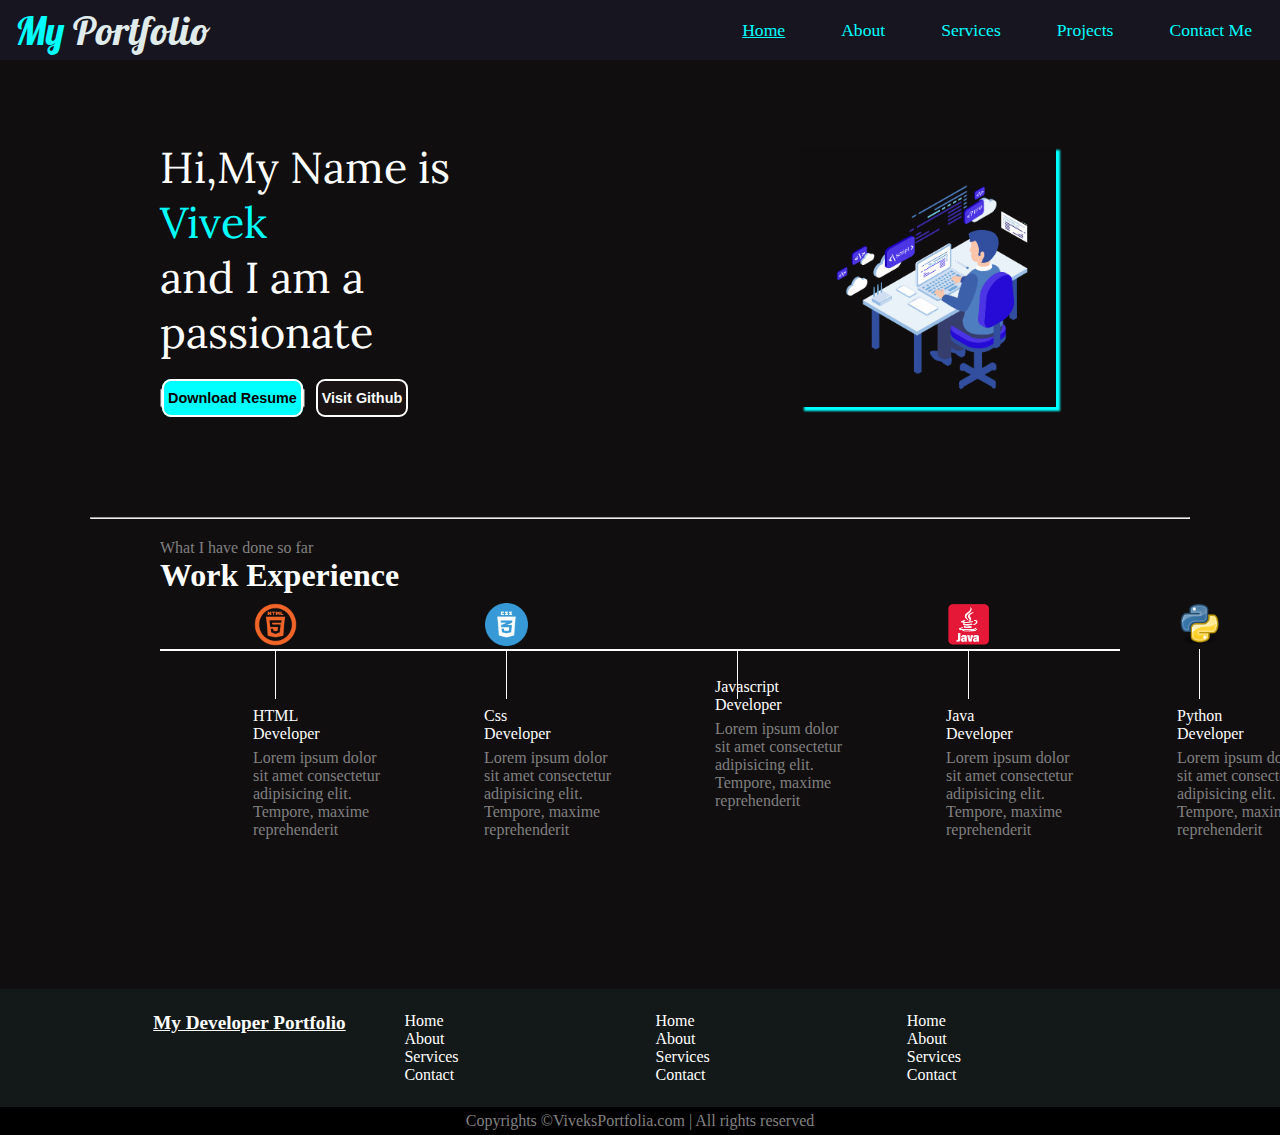
==== Portfolia.html @ 522062c6 "first commit" ====
<!DOCTYPE html>
<html lang="en">
  
    <meta charset="UTF-8" />
    <meta name="viewport" content="width=device-width, initial-scale=1.0" />
    <title>Portfolio Website</title>
    <link href="https://fonts.googleapis.com/css2?family=Tangerine&display=swap" rel="stylesheet">
    <link href="https://fonts.googleapis.com/css2?family=Lobster&family=Lora:ital@1&display=swap" rel="stylesheet">
    <link href="https://fonts.googleapis.com/css2?family=Lora:ital@1&display=swap" rel="stylesheet">
    <link rel="stylesheet" href="portfolio.css">
   
  
    <header>
      <nav>
        <div class="left"><span id="eleme">My</span> Portfolio</div>
        <div class="right">
          <ul>
            <li style="text-decoration:underline aqua;"><a href="#">Home</a></li>
            <li><a href="#">About</a></li>
            <li><a href="#">Services</a></li>
            <li><a href="#">Projects</a></li>
            <li><a href="#">Contact Me</a> </li>
          </ul>
        </div>
      </nav>
    </header>
    <main>
      <section class="firstsection">
        <div class="leftsection">Hi,My Name is <span class="color"> Vivek</span> <div>and I am a passionate</div>
        <span id="element"></span>
        <div class="buttons">
          
          <Button class="btn"> <a href="Vivek Resume.pdf" target="_blank" >Download Resume</a></Button>
          <Button class="btn1">Visit Github</Button>
        </div>
      </div>
        <div class="rightsection"><img src="./image/portfolio.png" alt=""></div>
      </section>
      <hr>
      <section class="secondsection">
        <span class="text-grey">What I have done so far</span>
        <h1>Work Experience</h1>
        <div class="box">
          <div class="vertical">
            <img class="image-top"src="./image/html logo.png" alt="">
           <div class="vertical-title">
            HTML Developer 
           </div>
           <div class="vertical-desc">
            Lorem ipsum dolor sit amet consectetur adipisicing elit. Tempore, maxime reprehenderit
           </div>
          </div>
          <div class="vertical">
            <img class="image-top"src="./image/css log.png" alt="">
           <div class="vertical-title">
            Css Developer 
           </div>
           <div class="vertical-desc">
            Lorem ipsum dolor sit amet consectetur adipisicing elit. Tempore, maxime reprehenderit
           </div>
          </div>
          <div class="vertical">
            <img class="image-top"src="./image/Js logo.png" alt="">
           <div class="vertical-title">
            Javascript Developer 
           </div>
           <div class="vertical-desc">
            Lorem ipsum dolor sit amet consectetur adipisicing elit. Tempore, maxime reprehenderit
           </div>
          </div>
          <div class="vertical">
            <img class="image-top"src="./image/java logo.jpg" alt="">
           <div class="vertical-title">
            Java Developer 
           </div>
           <div class="vertical-desc">
            Lorem ipsum dolor sit amet consectetur adipisicing elit. Tempore, maxime reprehenderit
           </div>
          </div>
          <div class="vertical">
            <img class="image-top"src="./image/python logo.png" alt="">
           <div class="vertical-title">
            Python Developer 
           </div>
           <div class="vertical-desc">
            Lorem ipsum dolor sit amet consectetur adipisicing elit. Tempore, maxime reprehenderit
           </div>
          </div>
         
        </div>
      </section>
    </main>
    <footer>
      <div class="footer">
        <div class="footer-first">My Developer Portfolio</div>
        <div class="footer-second">
          <ul>
            <li>Home</li>
            <li>About</li>
            <li>Services</li>
            <li>Contact</li>
          
          </ul>

        </div>
        <div class="third">
            <ul>
            <li>Home</li>
            <li>About</li>
            <li>Services</li>
            <li>Contact</li>
          
          </ul>
        </div>
        <div class="fourth">
            <ul>
            <li>Home</li>
            <li>About</li>
            <li>Services</li>
            <li>Contact</li>
          
          </ul>
        </div>
      </div>
      <div class="footer-rights">
       Copyrights &#169;ViveksPortfolia.com | All rights reserved
      </div>
    </footer>

    <script src="https://unpkg.com/typed.js@2.0.16/dist/typed.umd.js"></script>
      <!-- Setup and start animation! -->
  <script>
    var typed = new Typed('#element', {
      strings: ['Web Developer.', 'Graphic Designer.','Web Designer....'],
      typeSpeed: 50,
    });
  </script>
  </body>
</html>
---- portfolio.css ----
* {
      margin: 0;
      padding: 0;
      box-sizing: border-box;
}

body {
      background-color: rgb(16, 14, 14);
      color: white;
}

nav {
      display: flex;
      justify-content: space-between;
      align-items: center;
      height: 60px;
      background-color: #5d5dc11a;

}

nav ul {
      display: flex;
      justify-content: center;
}

nav ul li {
      list-style: none;
      margin: 0 23px;
      text-decoration: none;
}

nav ul li a {
      padding: 5px;
      border-radius: 10px;
      text-decoration: none;

      color: aqua;
}

nav ul li a:hover {


      color: rgb(7, 7, 7);
      font-size: 1.2rem;
      background-color: aqua;
      transition-duration: 0.4s;

}

.left {
      font-family: 'Lobster', sans-serif;
      font-size: 2.5rem;
      color: rgb(224, 235, 235);
      padding-left: 15px;

}

.right {
      font-size: 1.1rem;
}

.firstsection {
      font-family: 'Lora', serif;
      display: flex;
      align-items: center;
      justify-content: space-around;
      margin: 0;
}

.firstsection>div {
      width: 25%;
      padding: 0;
      margin: 80px;
      /* background-color: red; */

}

.leftsection {
      /* background-color: red; */
      font-size: 2.7rem;


}

.rightsection img {
      width: 80%;
      margin: 0;
      box-shadow: 4px 4px 2px aqua;

}

.color {
      color: aqua;
}

#eleme {
      color: aqua;
}

#element {
      color: aqua;
}

.secondsection {
      max-width: 75vw;
      margin: auto;
      height: 50vh;


}

main hr {
      margin: 20px 7%;

}

.text-grey {
      color: gray;
}

.secondsection .box {
      background-color: white;
      width: 75vw;
      height: 2px;
      margin: 55px 0;
      display: flex;

}

.secondsection .vertical {
      height: 50px;
      width: 1px;
      background-color: white;
      margin: 0 115px;
}

.image-top {
      width: 30px;

      width: 43px;
      position: relative;
      padding-top: -27px;
      top: -46px;
      left: -21px;
}

.vertical-title {

      position: relative;
      top: 11px;
      left: -22px;

}

.vertical-desc {

      position: relative;
      width: 130px;
      top: 17px;
      color: gray;
      left: -22px;

}

footer {
      background-color: rgb(19, 24, 24);
      /* height: 233px; */
}

.footer {
      display: flex;
      padding: 23px 122px;
      justify-content: space-evenly;
}

.footer ul {
      list-style: none;
}

.footer>div {
      width: 220px;
}

footer .footer-rights {
      text-align: center;
      color: gray;
      padding: 5px;
      background-color: rgb(0, 0, 0);
}

.footer-first {
      text-decoration: underline;
      font-weight: bolder;
      font-size: 1.2rem;
}

.leftsection .buttons {
      padding:  0;
}

.btn a {
      padding: 9px 4px;
      color: black;
      background-color: aqua;
      border: 2px solid white;
      border-radius: 9px;
      font-weight: bold;
      font-size: 0.9rem;
      text-decoration: none;

}

.btn a:hover {
      box-shadow: 3px 3px 5px aqua;
      transition-duration: 0.3s;
      font-size: 1.0rem;
}

.btn1 {
      background-color: #1a1414;
      color: white;
      border-radius: 9px;
      font-weight: bold;
      font-size: 0.9rem;
      padding: 9px 4px;
      border: 2px solid white;
}

.btn1:hover {
      font-size: 1.0rem;
      transition-duration: 0.3s;
}
@media screen and (max-width:1240px) and (min-width:200px) {
      .left {
            font-size: 1.3rem;
            padding-left: 0;
      }

      .right {
            font-size: 11.9px;
      }
      nav ul li{
            margin: 0;
      }

      nav ul li a {
            margin: -57x;
            font-size: 13.0px;
      }
            nav ul li a:hover {
      
      
                  font-size: 13.2px;
                 
      
            }

      .firstsection>div {
            /* padding: 0 40px; */
            width: 45%;
            margin: 0;
      }

      .leftsection {
            /* background-color: red; */
            font-size: 1.5rem;
      }

      .firstsection {
            margin: 22px 0;
      }

      .rightsection img {
            width: 100%;
            margin: -15px
      }
      .btn1{
            margin-top: 14px;
      }

      .btn a{
            padding: 9px 4px;
            font-size: 13.5px;
            margin: 5px 0;
            text-decoration: none;
          
      }
      .btn a:hover {
            box-shadow: 3px 3px 5px aqua;
            transition-duration: 0.3s;
            font-size: 12.4px;
       }

    

      h1 {
            font-size: 0.9rem;
      }

      .text-grey {
            font-size: 9.5px;
      }

      main hr {
            margin: 4px ;
      }

      .vertical-title {
            font-size: 13.9px;
            top: 2px;
      }

      .vertical-desc {

            font-size: 10.2px;
            width: 40px;
            top: 7px;
      }
            .secondsection {
                  max-width: 83vw;
                
                  height: 45vh;
            }

      .secondsection .vertical {

            margin: 1px 37px;
            height: 35px;
      }

      .secondsection .box {
            background-color: white;
            width: 100vw;
            height: 2px;
            margin: 55px -35px;
            display: flex;
      }

      .image-top {

            width: 35px;

      }

      .footer {

            padding: 0px 0px;

      }

      .footer-first {

            font-size: 13.2px;
      }
            footer .footer-rights {
                  font-size: 12.5px;
            }
            .footer ul li{
                  font-size: 12.5px;
            }
}
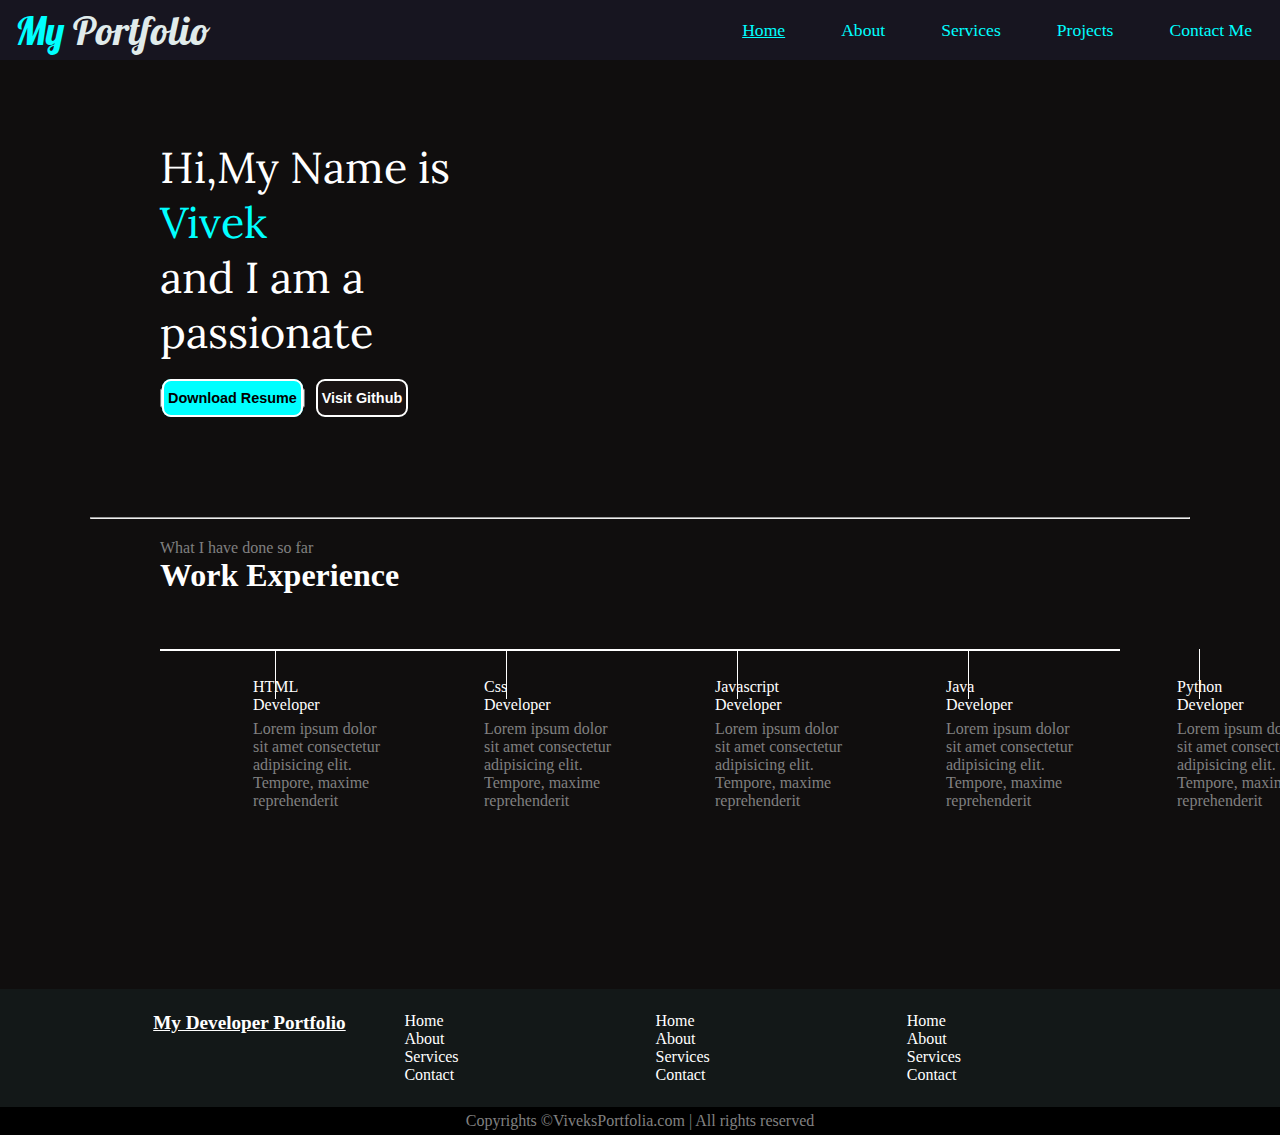
==== commit e986cf51: "fixed the program" ====
--- a/Portfolia.html
+++ b/Portfolia.html
@@ -34,7 +34,7 @@
           <Button class="btn1">Visit Github</Button>
         </div>
       </div>
-        <div class="rightsection"><img src="./image/portfolio.png" alt=""></div>
+        <div class="rightsection"><img src="portfolio.png" alt=""></div>
       </section>
       <hr>
       <section class="secondsection">
@@ -42,7 +42,7 @@
         <h1>Work Experience</h1>
         <div class="box">
           <div class="vertical">
-            <img class="image-top"src="./image/html logo.png" alt="">
+            <img class="image-top"src="html logo.png" alt="">
            <div class="vertical-title">
             HTML Developer 
            </div>
@@ -51,7 +51,7 @@
            </div>
           </div>
           <div class="vertical">
-            <img class="image-top"src="./image/css log.png" alt="">
+            <img class="image-top"src="css log.png" alt="">
            <div class="vertical-title">
             Css Developer 
            </div>
@@ -60,7 +60,7 @@
            </div>
           </div>
           <div class="vertical">
-            <img class="image-top"src="./image/Js logo.png" alt="">
+            <img class="image-top"src="Js logo.png" alt="">
            <div class="vertical-title">
             Javascript Developer 
            </div>
@@ -69,7 +69,7 @@
            </div>
           </div>
           <div class="vertical">
-            <img class="image-top"src="./image/java logo.jpg" alt="">
+            <img class="image-top"src="java logo.jpg" alt="">
            <div class="vertical-title">
             Java Developer 
            </div>
@@ -78,7 +78,7 @@
            </div>
           </div>
           <div class="vertical">
-            <img class="image-top"src="./image/python logo.png" alt="">
+            <img class="image-top"src="python logo.png" alt="">
            <div class="vertical-title">
             Python Developer 
            </div>
--- a/portfolio.css
+++ b/portfolio.css
@@ -135,7 +135,6 @@
 }
 
 .image-top {
-      width: 30px;
 
       width: 43px;
       position: relative;
@@ -338,7 +337,7 @@
 
       .image-top {
 
-            width: 35px;
+            width: 40px;
 
       }
 
